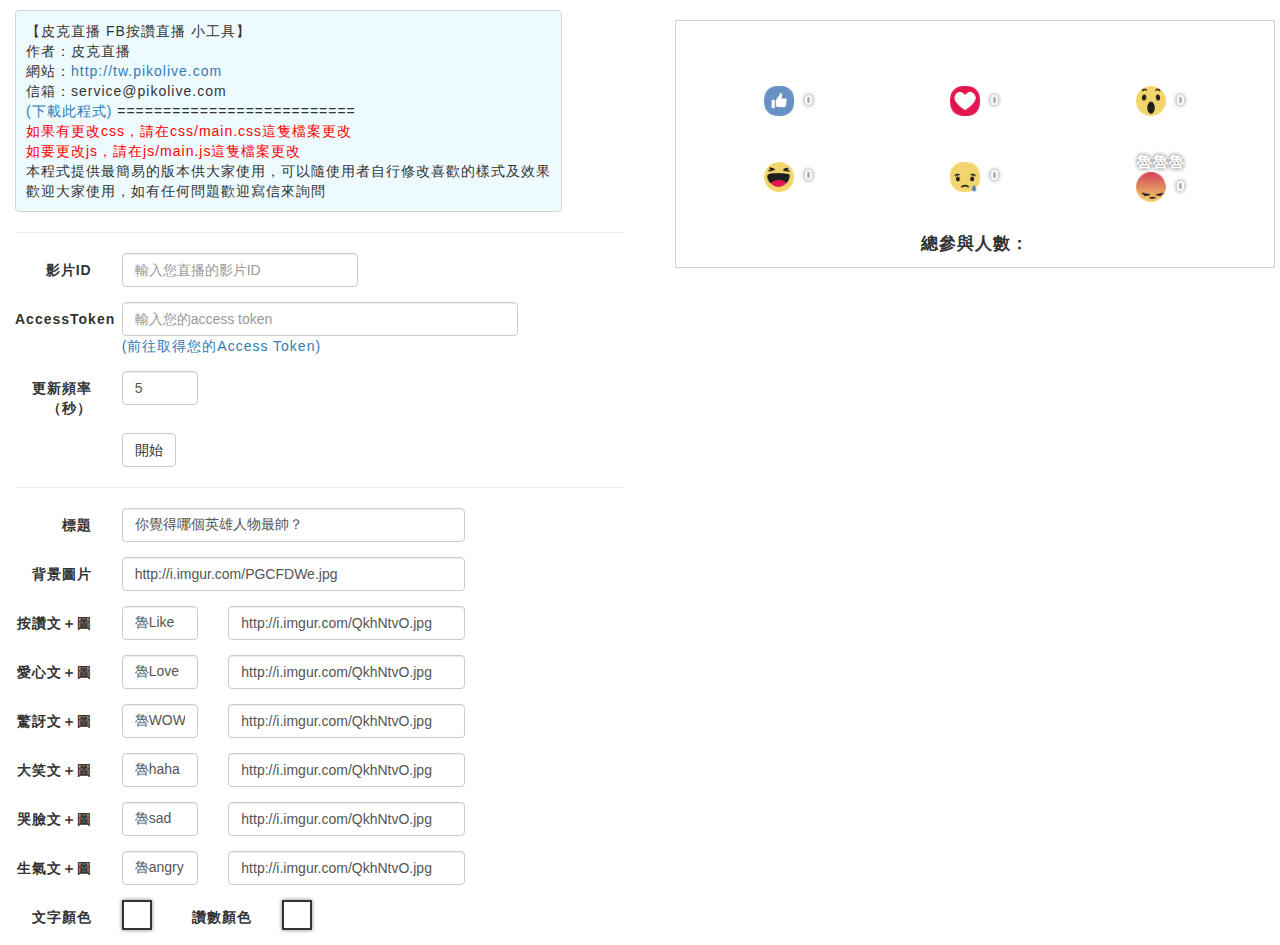
==== index.html @ d543da6a "加入下載連結" ====
<!DOCTYPE html>
<html lang="zh">
    <head>
        <title>皮克直播 FB按讚直播 小工具 </title>
    	<meta charset="UTF-8">

        <!-- css reset -->
        <link rel="stylesheet" type="text/css" href="https://cdnjs.cloudflare.com/ajax/libs/meyer-reset/2.0/reset.min.css">

        <!-- main css -->
        <link rel="stylesheet" type="text/css" href="css/main.css">
    	
        <!-- jquery -->
    	<script type="text/javascript" src="https://code.jquery.com/jquery-latest.min.js"></script>

        <!-- bootstrap -->
        <link rel="stylesheet" type="text/css" href="https://maxcdn.bootstrapcdn.com/bootstrap/3.3.7/css/bootstrap.min.css">
        <script type="text/javascript" src="https://maxcdn.bootstrapcdn.com/bootstrap/3.3.7/js/bootstrap.min.js"></script>

        <!-- color picker -->
        <link rel="stylesheet" href="js/libs/colorpicker/css/colorpicker.css" type="text/css" />
        <script type="text/javascript" src="js/libs/colorpicker/js/colorpicker.js"></script>

        <!-- 主要的javascript -->
        <script type="text/javascript" src="js/main.js"></script>
    </head>
    <body>
        <div class = "container-fluid">
            <div class = "row">
                <!-- 左半邊 -->
                <div class = "col-md-6">
                    <!-- 教學區塊 -->
                    <div class = "author">
                        【皮克直播 FB按讚直播 小工具】<br>
                        作者：皮克直播<br>
                        網站：<a href="http://tw.pikolive.com" target="_blank">http://tw.pikolive.com</a><br>
                        信箱：service@pikolive.com<br>
                        <a href="https://github.com/sunz5010/facebook-reaction-live/archive/master.zip" target="_blank">(下載此程式)</a>
                        ==========================<br>
                        <font style="color:red;">如果有更改css，請在css/main.css這隻檔案更改<br>
                        如要更改js，請在js/main.js這隻檔案更改<br></font>
                        本程式提供最簡易的版本供大家使用，可以隨使用者自行修改喜歡的樣式及效果<br>
                        歡迎大家使用，如有任何問題歡迎寫信來詢問<br>
                    </div>
                    <hr>
                    <!-- 控制區塊 -->
                    <form class="form-horizontal">
                        <div class="form-group">
                            <label for="videoId" class="col-md-2 control-label">影片ID</label>
                            <div class="col-md-5">
                                <input type="text" class="form-control" id="videoId" placeholder="輸入您直播的影片ID" value="">
                            </div>
                        </div>
                        <div class="form-group">
                            <label for="accessToken" class="col-md-2 control-label">AccessToken</label>
                            <div class="col-md-8">
                                <input type="text" class="form-control" id="accessToken" placeholder="輸入您的access token" value="">
                                <a href="https://developers.facebook.com/tools/explorer/" target="_blank">(前往取得您的Access Token)</a>
                            </div>
                        </div>
                        <div class="form-group">
                            <label for="refreshTimer" class="col-md-2 control-label">更新頻率（秒）</label>
                            <div class="col-md-2">
                                <input type="text" class="form-control" id="refreshTimer" value="5">
                            </div>
                        </div>
                        <div class="form-group">
                            <div class="col-md-offset-2 col-md-2">
                                <button type="button" id="clickButton" class="btn btn-default" onclick="startApplication()">開始</button>
                            </div>
                        </div>
                    </form>
                    <hr>
                    <!-- 圖片區塊 -->
                    <form class="form-horizontal">
                        <div class="form-group">
                            <label for="title" class="col-md-2 control-label">標題</label>
                            <div class="col-md-7">
                                <input type="text" class="form-control reaction-value-input" id = "title" placeholder="輸入您的標題" value="你覺得哪個英雄人物最帥？">
                            </div>
                        </div>
                        <div class="form-group">
                            <label for="backgroundImage" class="col-md-2 control-label">背景圖片</label>
                            <div class="col-md-7">
                                <input type="text" class="form-control reaction-value-input" id="backgroundImage" value="http://i.imgur.com/PGCFDWe.jpg">
                            </div>
                        </div>
                        <div class="form-group">
                            <label class="col-md-2 control-label">按讚文＋圖</label>
                            <div class="col-md-2"><input type="text" class="form-control reaction-value-input" data-type="text" data-value="like" value="魯Like"></div>
                            <div class="col-md-5"><input type="text" class="form-control reaction-value-input" data-type="image" data-value="like" value="http://i.imgur.com/QkhNtvO.jpg"></div>
                        </div>
                        <div class="form-group">
                            <label class="col-md-2 control-label">愛心文＋圖</label>
                            <div class="col-md-2"><input type="text" class="form-control reaction-value-input" data-type="text" data-value="love" value="魯Love"></div>
                            <div class="col-md-5"><input type="text" class="form-control reaction-value-input" data-type="image" data-value="love" value="http://i.imgur.com/QkhNtvO.jpg"></div>
                        </div>
                        <div class="form-group">
                            <label class="col-md-2 control-label">驚訝文＋圖</label>
                            <div class="col-md-2"><input type="text" class="form-control reaction-value-input" data-type="text" data-value="wow" value="魯WOW"></div>
                            <div class="col-md-5"><input type="text" class="form-control reaction-value-input" data-type="image" data-value="wow" value="http://i.imgur.com/QkhNtvO.jpg"></div>
                        </div>
                        <div class="form-group">
                            <label class="col-md-2 control-label">大笑文＋圖</label>
                            <div class="col-md-2"><input type="text" class="form-control reaction-value-input" data-type="text" data-value="haha" value="魯haha"></div>
                            <div class="col-md-5"><input type="text" class="form-control reaction-value-input" data-type="image" data-value="haha" value="http://i.imgur.com/QkhNtvO.jpg"></div>
                        </div>
                        <div class="form-group">
                            <label class="col-md-2 control-label">哭臉文＋圖</label>
                            <div class="col-md-2"><input type="text" class="form-control reaction-value-input" data-type="text" data-value="sad" value="魯sad"></div>
                            <div class="col-md-5"><input type="text" class="form-control reaction-value-input" data-type="image" data-value="sad" value="http://i.imgur.com/QkhNtvO.jpg"></div>
                        </div>
                        <div class="form-group">
                            <label class="col-md-2 control-label">生氣文＋圖</label>
                            <div class="col-md-2"><input type="text" class="form-control reaction-value-input" data-type="text" data-value="angry" value="魯angry"></div>
                            <div class="col-md-5"><input type="text" class="form-control reaction-value-input" data-type="image" data-value="angry" value="http://i.imgur.com/QkhNtvO.jpg"></div>
                        </div>
                        <div class="form-group">
                            <label class="col-md-2 control-label">文字顏色</label>
                            <div class="col-md-1">
                                <div class ="color-selector" id="textColorSelector"><div style="background-color: #ffffff"></div></div>
                            </div>
                            <label class="col-md-2 control-label">讚數顏色</label>
                            <div class="col-md-1">
                                <div class ="color-selector" id="numberColorSelector"><div style="background-color: #ffffff"></div></div>
                            </div>
                        </div>
                    </form>
                </div>
                <!-- 右半邊 -->
                <div class = "col-md-6">
                    <!-- 直播區塊 -->
                    <div class = "live">
                        <div class = "live-title" id = "live-title"></div>
                        <div class = "live-content" id="live-content">
                            <table>
                                <tr>
                                    <td width="33%">
                                        <div class = "reaction-image" value="like">
                                            <img src="">
                                        </div>
                                        <div class = "reaction-info">
                                            <div class = "reaction-title" value="like"></div>
                                            <img class="reaction-icon" src="images/like.png"><div class="reaction-number" data-value="LIKE">0</div>
                                        </div>
                                    </td>
                                    <td width="33%">
                                        <div class = "reaction-image" value="love">
                                            <img src="">
                                        </div>
                                        <div class = "reaction-info">
                                            <div class = "reaction-title" value="love"></div>
                                            <img class="reaction-icon" src="images/love.png"><div class="reaction-number" data-value="LOVE">0</div>
                                        </div>
                                    </td>
                                    <td width="33%">
                                        <div class = "reaction-image" value="wow">
                                            <img src="">
                                        </div>
                                        <div class = "reaction-info">
                                            <div class = "reaction-title" value="wow"></div>
                                            <img class="reaction-icon" src="images/wow.png"><div class="reaction-number" data-value="WOW">0</div>
                                        </div>
                                    </td>
                                </tr>
                                <tr>
                                    <td width="33%">
                                        <div class = "reaction-image" value="haha">
                                            <img src="">
                                        </div>
                                        <div class = "reaction-info">
                                            <div class = "reaction-title" value="haha"></div>
                                            <img class="reaction-icon" src="images/haha.png"><div class="reaction-number" data-value="HAHA">0</div>
                                        </div>
                                    </td>
                                    <td width="33%">
                                        <div class = "reaction-image" value="sad">
                                            <img src="">
                                        </div>
                                        <div class = "reaction-info">
                                        <div class = "reaction-title" value="sad"></div>
                                            <img class="reaction-icon" src="images/sad.png"><div class="reaction-number" data-value="SAD">0</div>
                                        </div>
                                    </td>
                                    <td width="33%">
                                        <div class = "reaction-image" value="angry">
                                            <img src="">
                                        </div>
                                        <div class = "reaction-info">
                                            <div class = "reaction-title" value="angry">魯魯魯</div>
                                            <img class="reaction-icon" src="images/angry.png"><div class="reaction-number" data-value="HAHA">0</div>
                                        </div>
                                    </td>
                                </tr>
                            </table>
                        </div>
                        <div class = "live-total-like">
                            總參與人數：<span id="totalCount"></span>
                        </div>
                    </div>
                </div>
            </div>
        </div>
    </body>
</html>
---- css/main.css ----
body {
	letter-spacing: 1px;
}
/*作者區塊*/
.author {
	margin-top: 10px;
	border: 1px solid;
	border-radius: 4px;
	border-color: rgb(212, 212, 212);
	padding: 10px;
	display: inline-block;
	background: #edfbff;
}

/*直播區塊*/
.live {
	margin-top: 20px;
	margin-left: 20px;
	width: 600px;
	border: 1px solid;
	border-color: rgb(212, 212, 212);
	padding: 10px;
}

/*直播標題*/
.live-title {
	text-align: center;
	padding: 5px;
	font-weight: bold;
	font-size: 17px;
}
/*直播區塊背景*/
.live-content {
	background-size: 100% 100%;
	padding: 10px;
	text-align: center;
}
.live-content table {
	width: 100%;
}

/*表情上方代表圖*/
.reaction-image {
	display: block;
	padding: 5px;
}
.reaction-image img {
	display: inline-block;
	width: auto;
	max-height: 200px;
}

/*表情區塊+數字*/
.reaction-info {
	padding-top: 5px;
}
.reaction-icon {
	width: 30px;
	height: 30px;
}
.reaction-title {
	color: white;
	font-size: 15px;
	font-weight: bold;
	text-shadow: 0 0 4px rgba(0, 0, 0, 0.7);
}
.reaction-number {
	display: inline-block;
	margin-left: 10px;
	font-size: 15px;
	font-weight: bold;
	text-shadow: 0 0 4px rgba(0, 0, 0, 0.7);
	color: white;
}

/*總參與人數*/
.live-total-like {
	margin-top: 20px;
	text-align: center;
	font-size: 17px;
	font-weight: bold;
}

/*文字顏色選擇器*/
.color-selector {
	display: block;
	width: 30px;
	height: 30px;
	border: 2px solid;
	box-shadow: 0 0 4px rgba(0, 0, 0, 0.5);
	padding: 1px;
}
.color-selector:hover {
	cursor: pointer;
}
.color-selector div{
	display: block;
	width: 100%;
	height: 100%;
}
---- js/libs/colorpicker/css/colorpicker.css ----
.colorpicker {
	width: 356px;
	height: 176px;
	overflow: hidden;
	position: absolute;
	background: url(../images/colorpicker_background.png);
	font-family: Arial, Helvetica, sans-serif;
	display: none;
}
.colorpicker_color {
	width: 150px;
	height: 150px;
	left: 14px;
	top: 13px;
	position: absolute;
	background: #f00;
	overflow: hidden;
	cursor: crosshair;
}
.colorpicker_color div {
	position: absolute;
	top: 0;
	left: 0;
	width: 150px;
	height: 150px;
	background: url(../images/colorpicker_overlay.png);
}
.colorpicker_color div div {
	position: absolute;
	top: 0;
	left: 0;
	width: 11px;
	height: 11px;
	overflow: hidden;
	background: url(../images/colorpicker_select.gif);
	margin: -5px 0 0 -5px;
}
.colorpicker_hue {
	position: absolute;
	top: 13px;
	left: 171px;
	width: 35px;
	height: 150px;
	cursor: n-resize;
}
.colorpicker_hue div {
	position: absolute;
	width: 35px;
	height: 9px;
	overflow: hidden;
	background: url(../images/colorpicker_indic.gif) left top;
	margin: -4px 0 0 0;
	left: 0px;
}
.colorpicker_new_color {
	position: absolute;
	width: 60px;
	height: 30px;
	left: 213px;
	top: 13px;
	background: #f00;
}
.colorpicker_current_color {
	position: absolute;
	width: 60px;
	height: 30px;
	left: 283px;
	top: 13px;
	background: #f00;
}
.colorpicker input {
	background-color: transparent;
	border: 1px solid transparent;
	position: absolute;
	font-size: 10px;
	font-family: Arial, Helvetica, sans-serif;
	color: #898989;
	top: 4px;
	right: 11px;
	text-align: right;
	margin: 0;
	padding: 0;
	height: 11px;
}
.colorpicker_hex {
	position: absolute;
	width: 72px;
	height: 22px;
	background: url(../images/colorpicker_hex.png) top;
	left: 212px;
	top: 142px;
}
.colorpicker_hex input {
	right: 6px;
}
.colorpicker_field {
	height: 22px;
	width: 62px;
	background-position: top;
	position: absolute;
}
.colorpicker_field span {
	position: absolute;
	width: 12px;
	height: 22px;
	overflow: hidden;
	top: 0;
	right: 0;
	cursor: n-resize;
}
.colorpicker_rgb_r {
	background-image: url(../images/colorpicker_rgb_r.png);
	top: 52px;
	left: 212px;
}
.colorpicker_rgb_g {
	background-image: url(../images/colorpicker_rgb_g.png);
	top: 82px;
	left: 212px;
}
.colorpicker_rgb_b {
	background-image: url(../images/colorpicker_rgb_b.png);
	top: 112px;
	left: 212px;
}
.colorpicker_hsb_h {
	background-image: url(../images/colorpicker_hsb_h.png);
	top: 52px;
	left: 282px;
}
.colorpicker_hsb_s {
	background-image: url(../images/colorpicker_hsb_s.png);
	top: 82px;
	left: 282px;
}
.colorpicker_hsb_b {
	background-image: url(../images/colorpicker_hsb_b.png);
	top: 112px;
	left: 282px;
}
.colorpicker_submit {
	position: absolute;
	width: 22px;
	height: 22px;
	background: url(../images/colorpicker_submit.png) top;
	left: 322px;
	top: 142px;
	overflow: hidden;
}
.colorpicker_focus {
	background-position: center;
}
.colorpicker_hex.colorpicker_focus {
	background-position: bottom;
}
.colorpicker_submit.colorpicker_focus {
	background-position: bottom;
}
.colorpicker_slider {
	background-position: bottom;
}
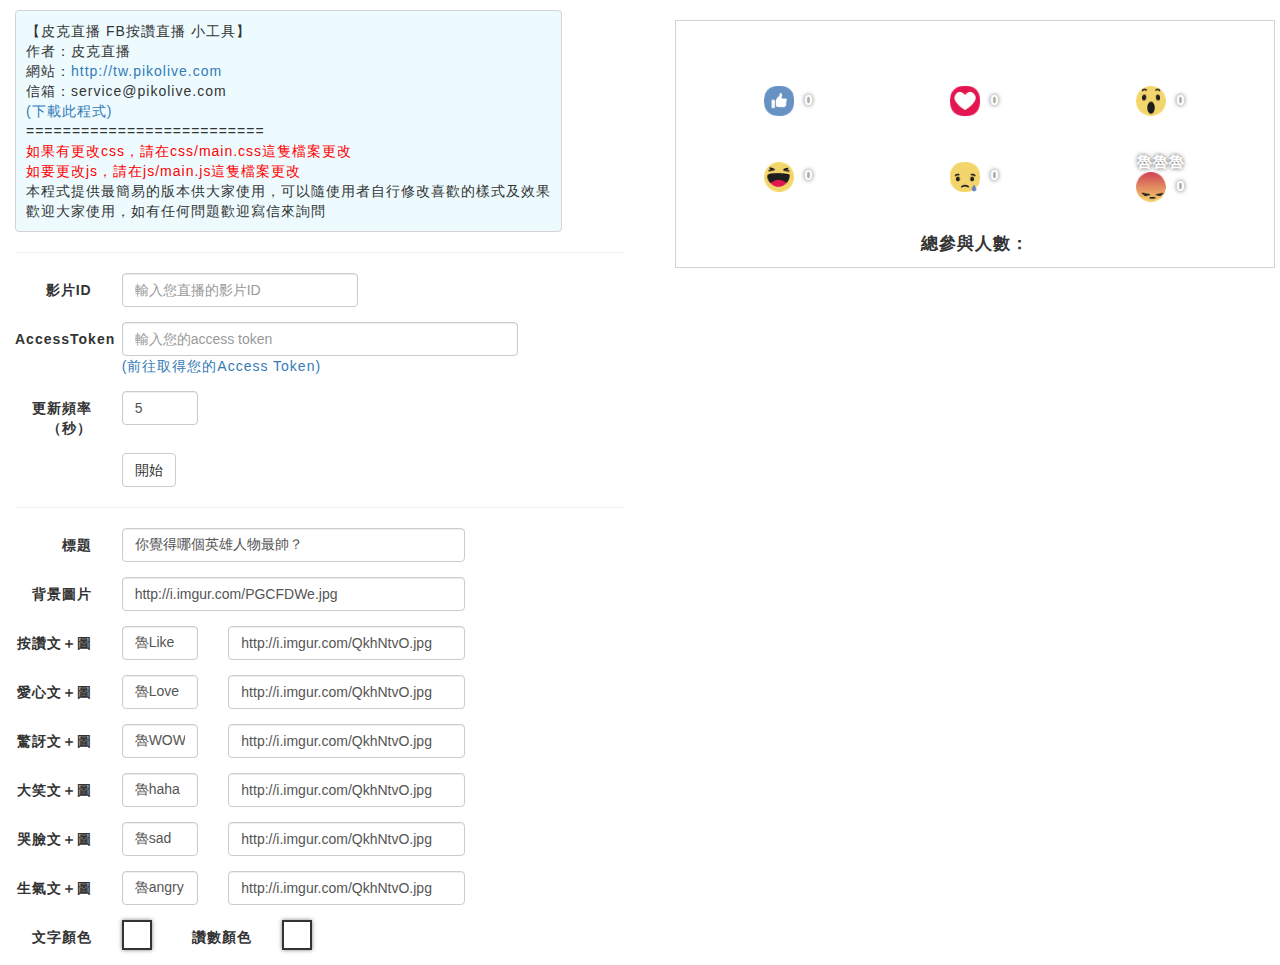
==== commit 2ad0bc72: "下載連結bug" ====
--- a/index.html
+++ b/index.html
@@ -36,7 +36,7 @@
                         作者：皮克直播<br>
                         網站：<a href="http://tw.pikolive.com" target="_blank">http://tw.pikolive.com</a><br>
                         信箱：service@pikolive.com<br>
-                        <a href="https://github.com/sunz5010/facebook-reaction-live/archive/master.zip" target="_blank">(下載此程式)</a>
+                        <a href="https://github.com/sunz5010/facebook-reaction-live/archive/master.zip" target="_blank">(下載此程式)</a><br>
                         ==========================<br>
                         <font style="color:red;">如果有更改css，請在css/main.css這隻檔案更改<br>
                         如要更改js，請在js/main.js這隻檔案更改<br></font>
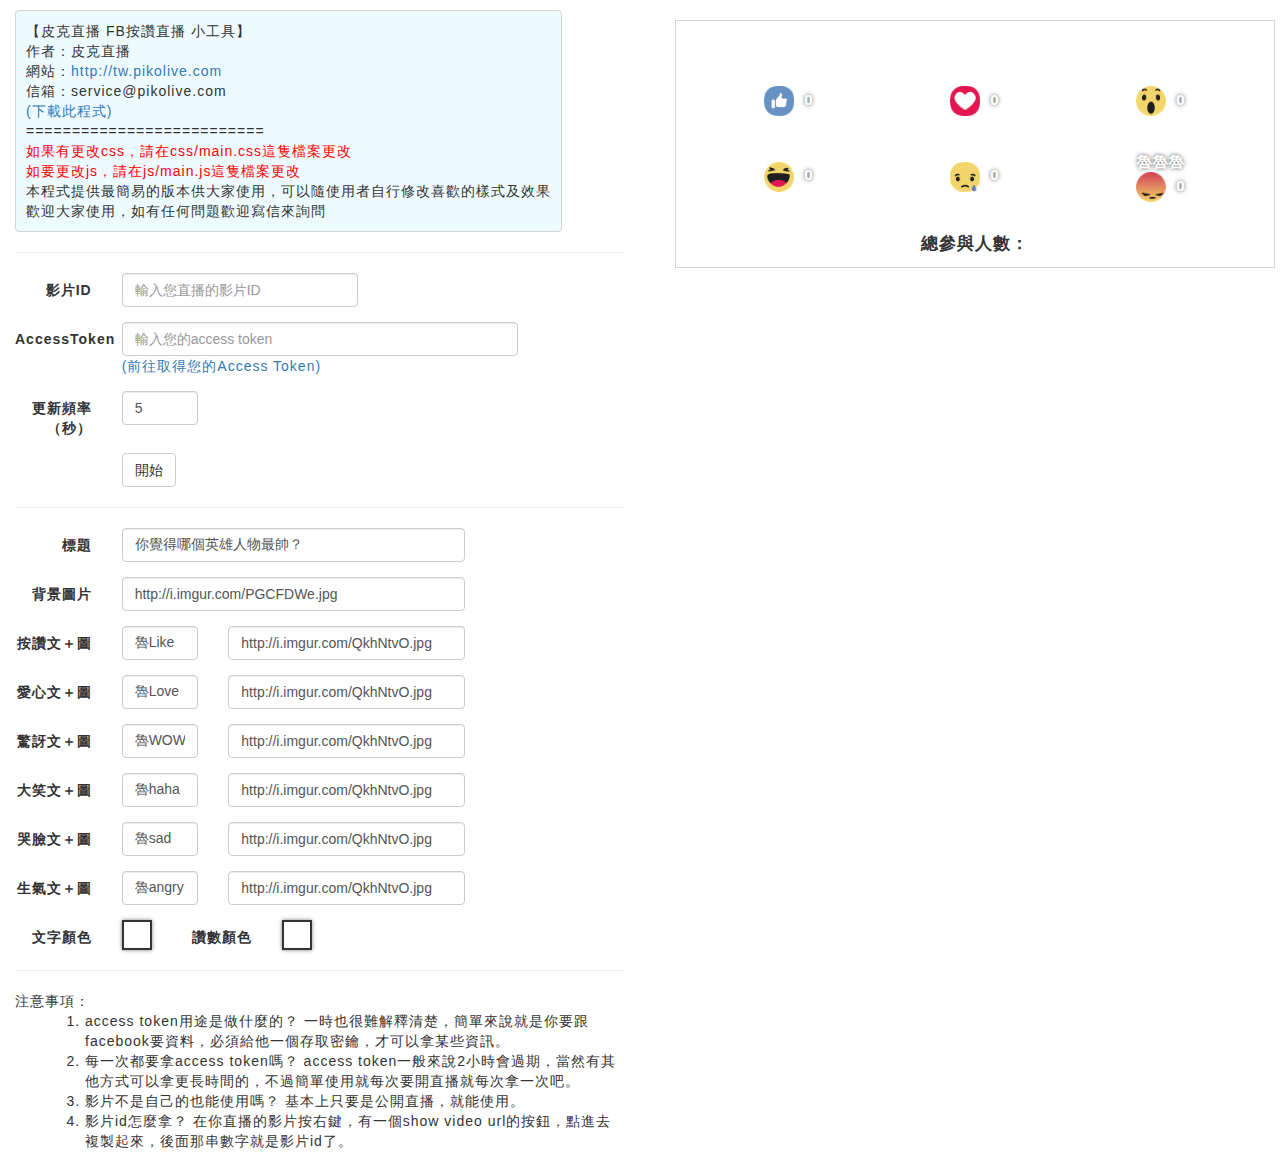
==== commit 8634af08: "加入了注意事項說明" ====
--- a/index.html
+++ b/index.html
@@ -127,6 +127,14 @@
                             </div>
                         </div>
                     </form>
+                    <hr>
+                    注意事項：<br>
+                    <ol>
+                        <li>access token用途是做什麼的？ 一時也很難解釋清楚，簡單來說就是你要跟facebook要資料，必須給他一個存取密鑰，才可以拿某些資訊。<br></li>
+                        <li>每一次都要拿access token嗎？ access token一般來說2小時會過期，當然有其他方式可以拿更長時間的，不過簡單使用就每次要開直播就每次拿一次吧。<br></li>
+                        <li>影片不是自己的也能使用嗎？ 基本上只要是公開直播，就能使用。</li>
+                        <li>影片id怎麼拿？ 在你直播的影片按右鍵，有一個show video url的按鈕，點進去複製起來，後面那串數字就是影片id了。</li>
+                    </ol>
                 </div>
                 <!-- 右半邊 -->
                 <div class = "col-md-6">
--- a/css/main.css
+++ b/css/main.css
@@ -1,5 +1,9 @@
 body {
 	letter-spacing: 1px;
+}
+ol {
+    list-style-type:decimal;
+    margin-left: 30px;
 }
 /*作者區塊*/
 .author {
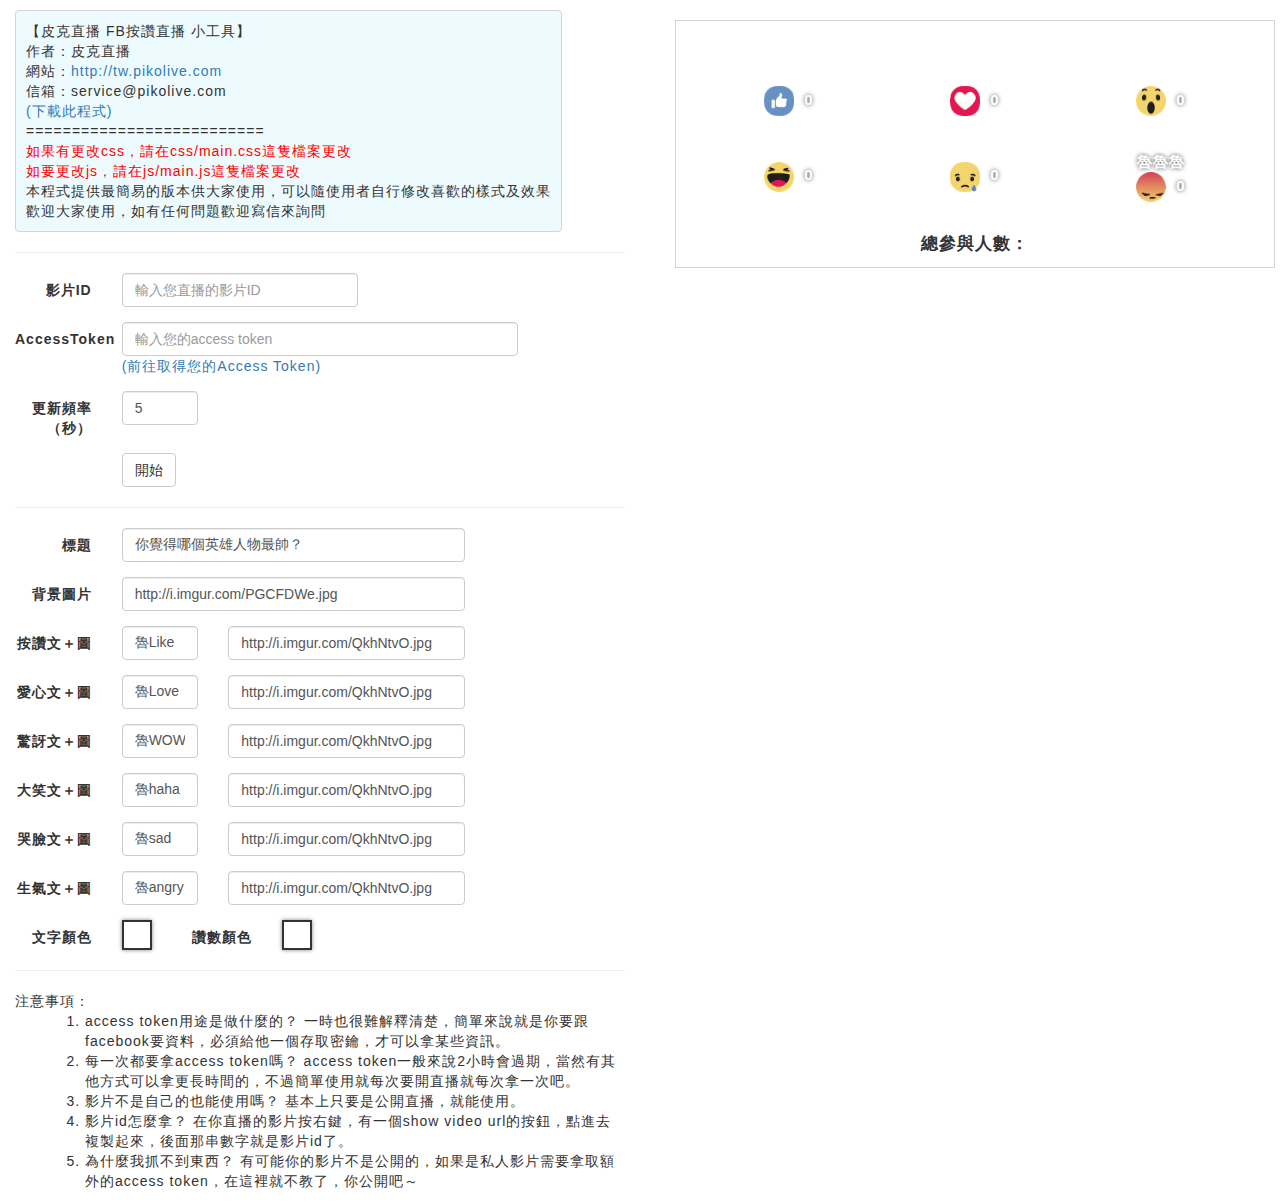
==== commit 26dd47bb: "增加說明事項" ====
--- a/index.html
+++ b/index.html
@@ -134,6 +134,7 @@
                         <li>每一次都要拿access token嗎？ access token一般來說2小時會過期，當然有其他方式可以拿更長時間的，不過簡單使用就每次要開直播就每次拿一次吧。<br></li>
                         <li>影片不是自己的也能使用嗎？ 基本上只要是公開直播，就能使用。</li>
                         <li>影片id怎麼拿？ 在你直播的影片按右鍵，有一個show video url的按鈕，點進去複製起來，後面那串數字就是影片id了。</li>
+                        <li>為什麼我抓不到東西？ 有可能你的影片不是公開的，如果是私人影片需要拿取額外的access token，在這裡就不教了，你公開吧～</li>
                     </ol>
                 </div>
                 <!-- 右半邊 -->
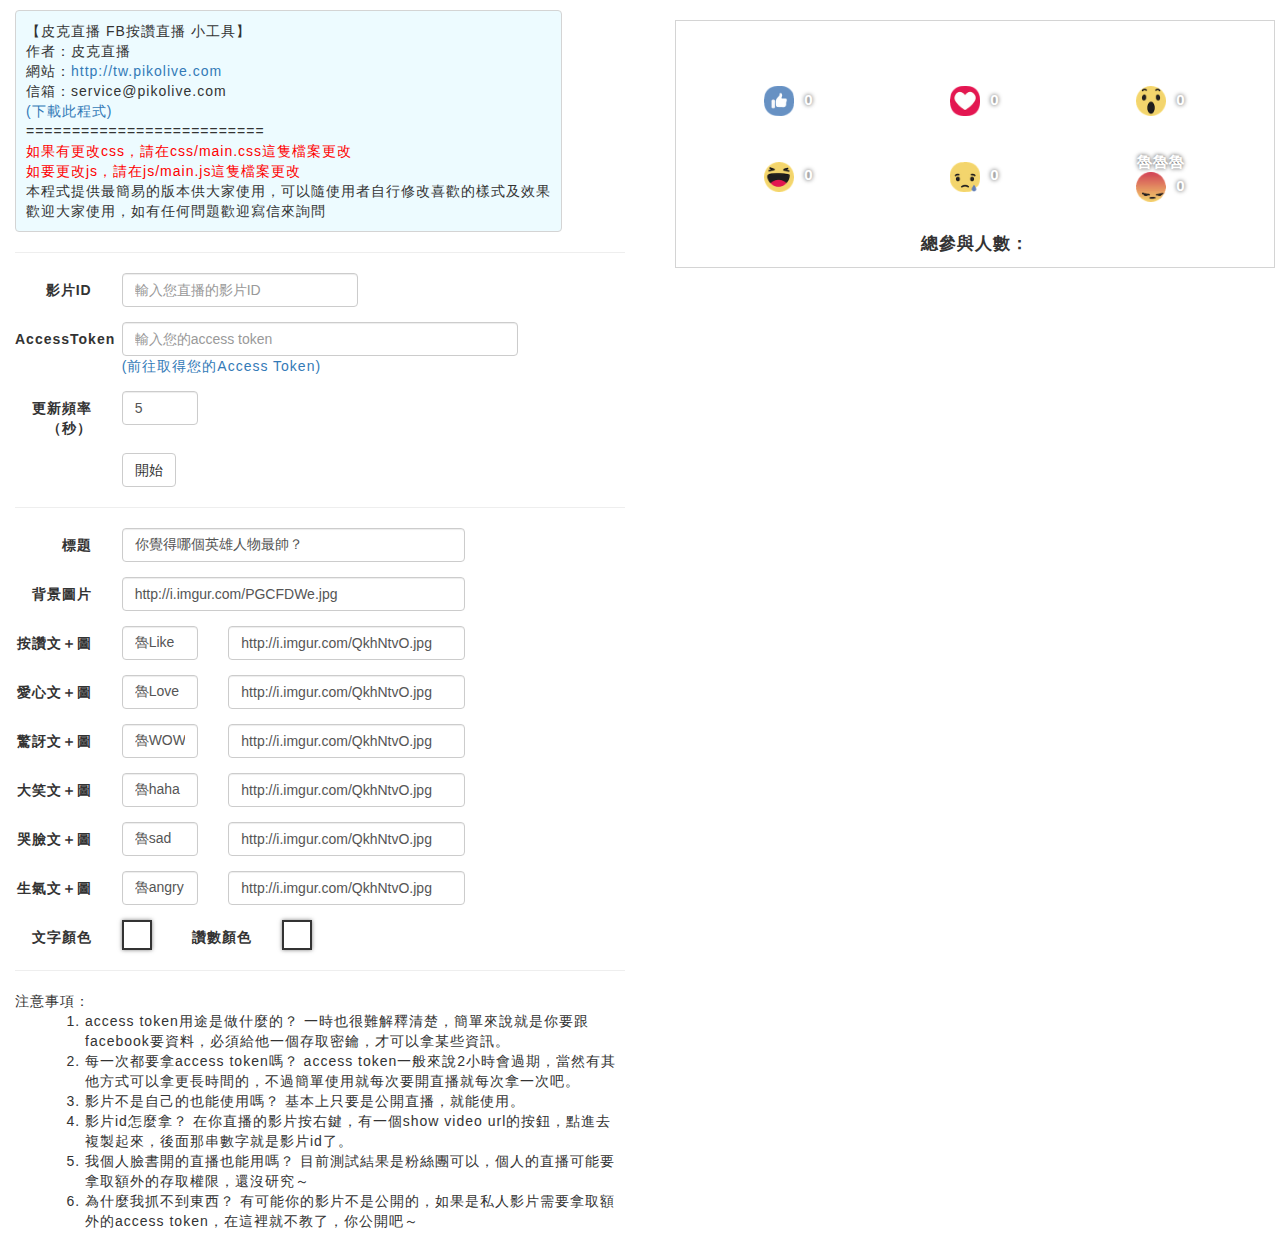
==== commit 89ef5c76: "增加說明事項" ====
--- a/index.html
+++ b/index.html
@@ -134,6 +134,7 @@
                         <li>每一次都要拿access token嗎？ access token一般來說2小時會過期，當然有其他方式可以拿更長時間的，不過簡單使用就每次要開直播就每次拿一次吧。<br></li>
                         <li>影片不是自己的也能使用嗎？ 基本上只要是公開直播，就能使用。</li>
                         <li>影片id怎麼拿？ 在你直播的影片按右鍵，有一個show video url的按鈕，點進去複製起來，後面那串數字就是影片id了。</li>
+                        <li>我個人臉書開的直播也能用嗎？ 目前測試結果是粉絲團可以，個人的直播可能要拿取額外的存取權限，還沒研究～</li>
                         <li>為什麼我抓不到東西？ 有可能你的影片不是公開的，如果是私人影片需要拿取額外的access token，在這裡就不教了，你公開吧～</li>
                     </ol>
                 </div>
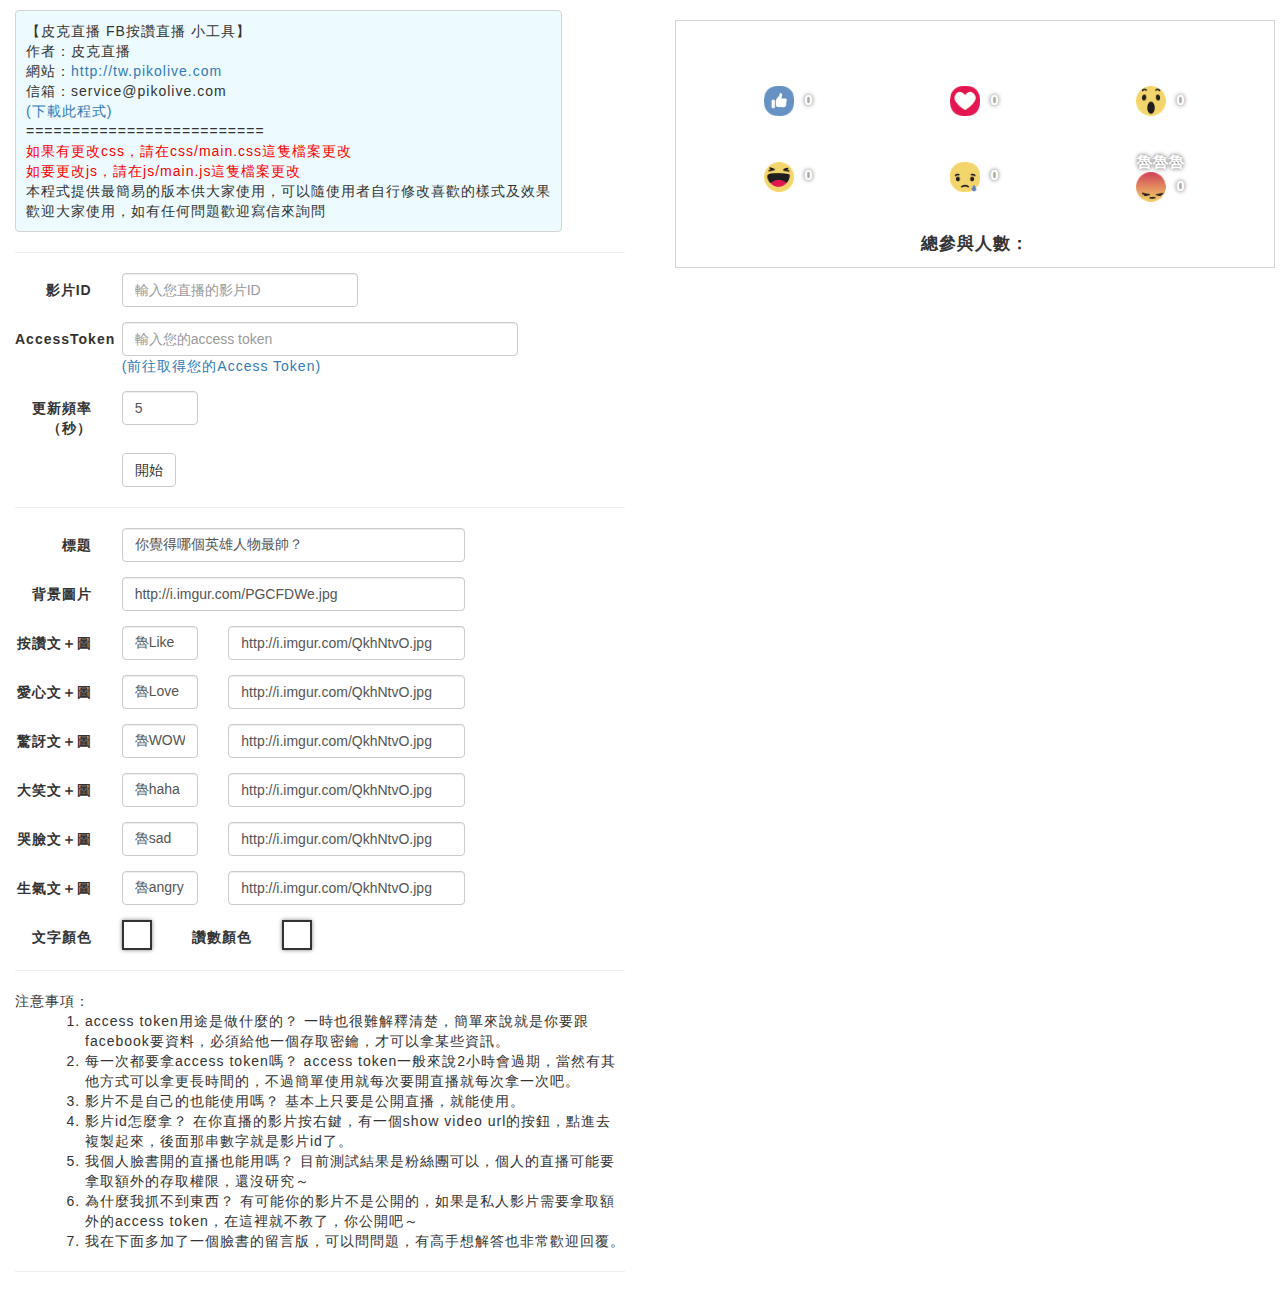
==== commit a48acd96: "加入臉書留言版" ====
--- a/index.html
+++ b/index.html
@@ -26,6 +26,17 @@
         <script type="text/javascript" src="js/main.js"></script>
     </head>
     <body>
+        <!-- facebook -->
+        <div id="fb-root"></div>
+        <script>(function(d, s, id) {
+          var js, fjs = d.getElementsByTagName(s)[0];
+          if (d.getElementById(id)) return;
+          js = d.createElement(s); js.id = id;
+          js.src = "https://connect.facebook.net/zh_TW/sdk.js#xfbml=1&version=v2.8&appId=119709821532267";
+          fjs.parentNode.insertBefore(js, fjs);
+        }(document, 'script', 'facebook-jssdk'));</script>
+
+        <!-- main -->
         <div class = "container-fluid">
             <div class = "row">
                 <!-- 左半邊 -->
@@ -136,7 +147,10 @@
                         <li>影片id怎麼拿？ 在你直播的影片按右鍵，有一個show video url的按鈕，點進去複製起來，後面那串數字就是影片id了。</li>
                         <li>我個人臉書開的直播也能用嗎？ 目前測試結果是粉絲團可以，個人的直播可能要拿取額外的存取權限，還沒研究～</li>
                         <li>為什麼我抓不到東西？ 有可能你的影片不是公開的，如果是私人影片需要拿取額外的access token，在這裡就不教了，你公開吧～</li>
+                        <li>我在下面多加了一個臉書的留言版，可以問問題，有高手想解答也非常歡迎回覆。</li>
                     </ol>
+                    <hr>
+                    <div class="fb-comments" data-href="http://tw.pikolive.com/tools/facebook/" data-numposts="5"></div>
                 </div>
                 <!-- 右半邊 -->
                 <div class = "col-md-6">
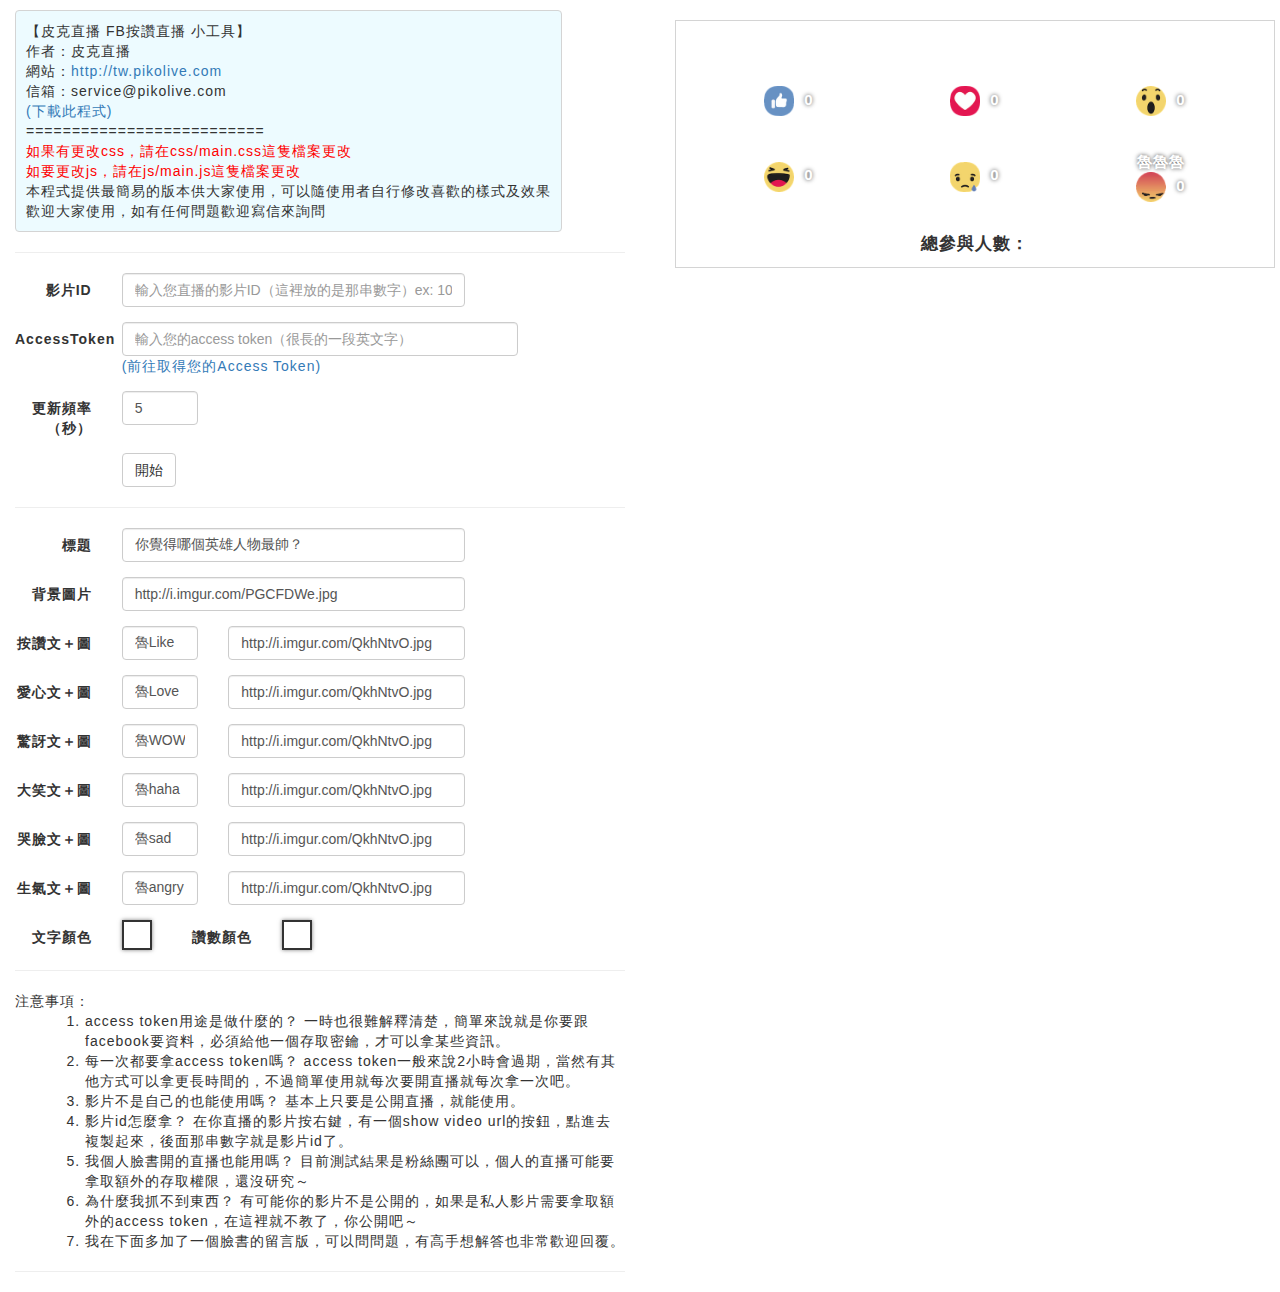
==== commit 5126c7f7: "修改說明文字" ====
--- a/index.html
+++ b/index.html
@@ -59,14 +59,14 @@
                     <form class="form-horizontal">
                         <div class="form-group">
                             <label for="videoId" class="col-md-2 control-label">影片ID</label>
-                            <div class="col-md-5">
-                                <input type="text" class="form-control" id="videoId" placeholder="輸入您直播的影片ID" value="">
+                            <div class="col-md-7">
+                                <input type="text" class="form-control" id="videoId" placeholder="輸入您直播的影片ID（這裡放的是那串數字）ex: 1067602630023589" value="">
                             </div>
                         </div>
                         <div class="form-group">
                             <label for="accessToken" class="col-md-2 control-label">AccessToken</label>
                             <div class="col-md-8">
-                                <input type="text" class="form-control" id="accessToken" placeholder="輸入您的access token" value="">
+                                <input type="text" class="form-control" id="accessToken" placeholder="輸入您的access token（很長的一段英文字）" value="">
                                 <a href="https://developers.facebook.com/tools/explorer/" target="_blank">(前往取得您的Access Token)</a>
                             </div>
                         </div>
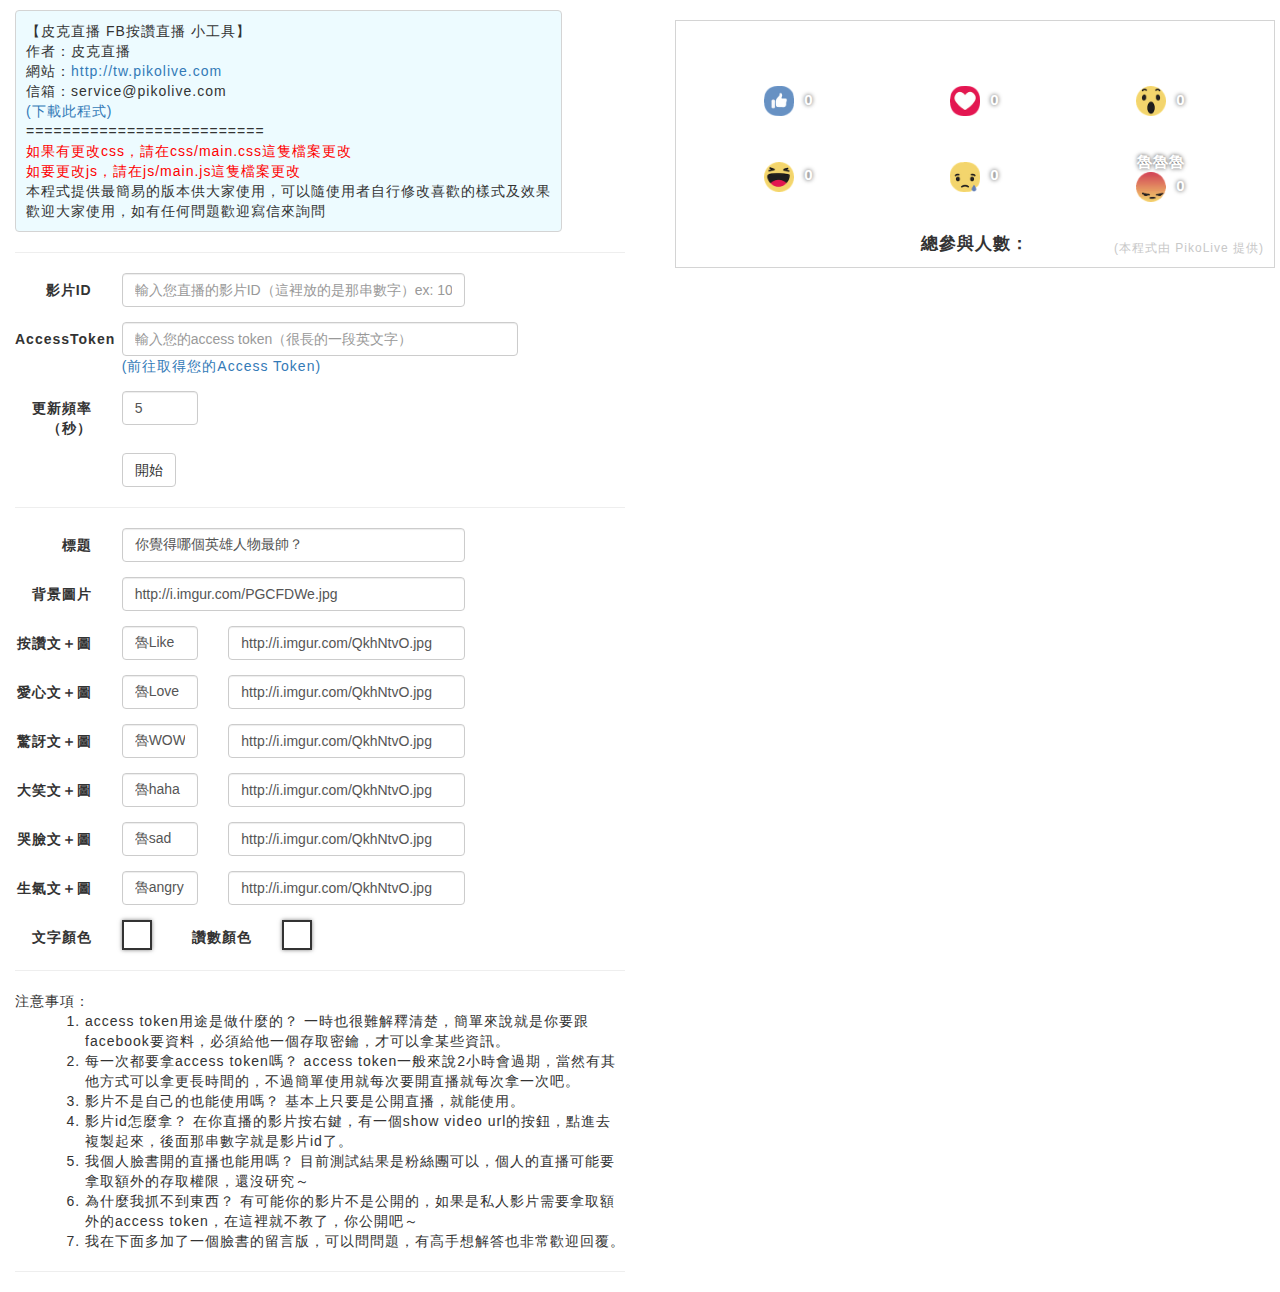
==== commit 1e145ecf: "加入提供者" ====
--- a/index.html
+++ b/index.html
@@ -9,7 +9,7 @@
         <link rel="stylesheet" type="text/css" href="https://cdnjs.cloudflare.com/ajax/libs/meyer-reset/2.0/reset.min.css">
 
         <!-- main css -->
-        <link rel="stylesheet" type="text/css" href="css/main.css">
+        <link rel="stylesheet" type="text/css" href="css/main.css?v=2">
     	
         <!-- jquery -->
     	<script type="text/javascript" src="https://code.jquery.com/jquery-latest.min.js"></script>
@@ -23,7 +23,7 @@
         <script type="text/javascript" src="js/libs/colorpicker/js/colorpicker.js"></script>
 
         <!-- 主要的javascript -->
-        <script type="text/javascript" src="js/main.js"></script>
+        <script type="text/javascript" src="js/main.js?v=1"></script>
     </head>
     <body>
         <!-- facebook -->
@@ -220,7 +220,7 @@
                             </table>
                         </div>
                         <div class = "live-total-like">
-                            總參與人數：<span id="totalCount"></span>
+                            總參與人數：<span id="totalCount"></span> <div class = "provider">(本程式由 PikoLive 提供)</div>
                         </div>
                     </div>
                 </div>
--- a/css/main.css
+++ b/css/main.css
@@ -79,6 +79,7 @@
 
 /*總參與人數*/
 .live-total-like {
+	position: relative;
 	margin-top: 20px;
 	text-align: center;
 	font-size: 17px;
@@ -101,4 +102,14 @@
 	display: block;
 	width: 100%;
 	height: 100%;
+}
+
+/*提供者資訊*/
+.provider {
+	position: absolute;
+	right: 0px;
+	font-size: 12px;
+	color: rgb(200, 200, 200);
+	font-weight: normal;
+	bottom: 0px;
 }